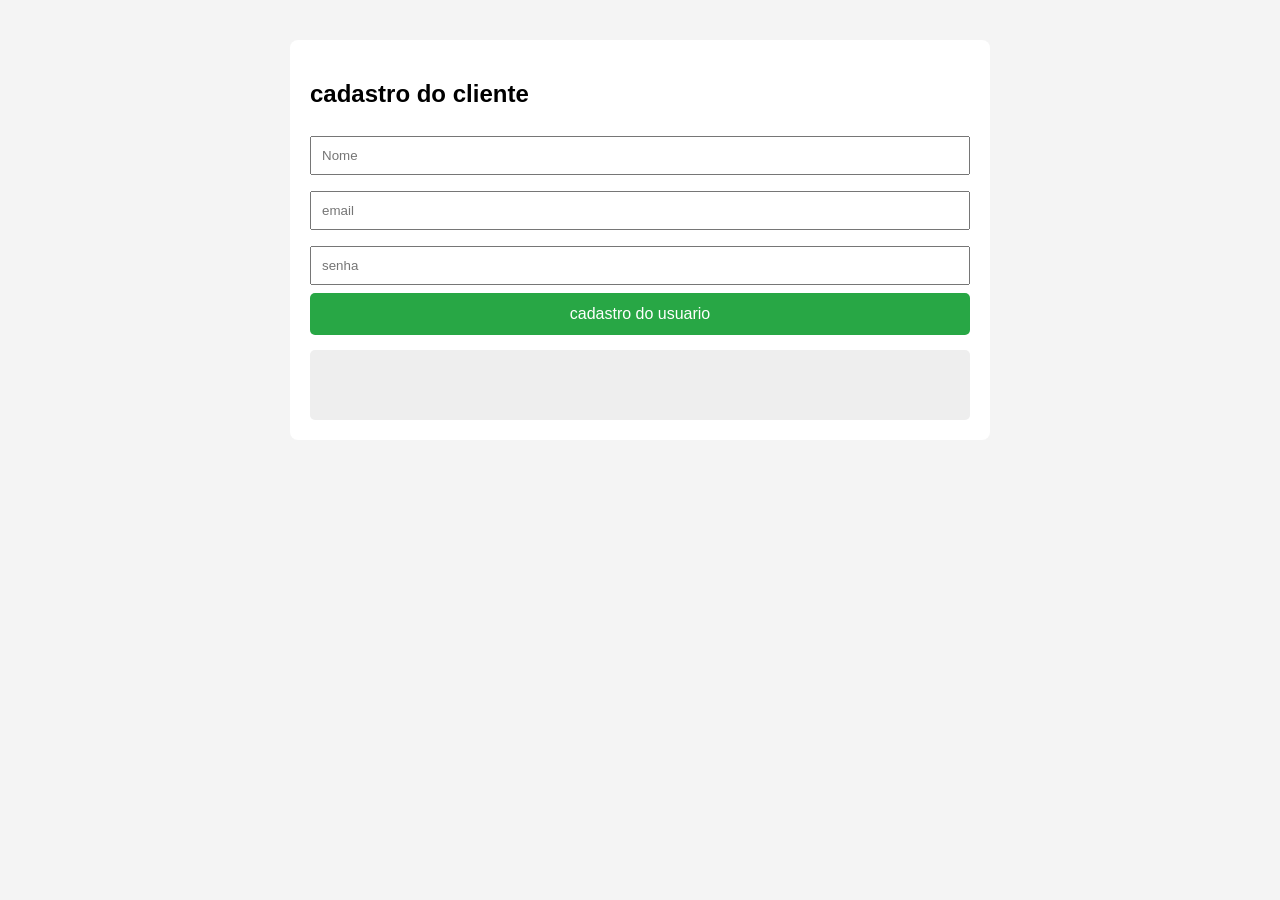
==== cadastraUsuario.html @ 63a34fd2 "new file:   cadastraUsuario.html 	new file:   script.js" ====
<html lang="en">
<head>
    <meta charset="UTF-8">
    <meta name="viewport" content="width=device-width, initial-scale=1.0">
    <title>Cadastrar Usuário</title>
    <link rel="stylesheet" href="index.css">
</head>



<body>
    


    <div class="tab-content active">
        <h2>cadastro do cliente</h2>
        <input type="text" id="user" placeholder="Nome">
        <input type="email" id="email" placeholder="email">
        <input type="password" id="senha" placeholder="senha" > 



        <button onclick="cadastrarUsuario()">cadastro do usuario</button>



        <div class="resultado" id="resultadoCadastraUsuario"> </div>
    </div>


    <script src="script.js"></script>
</body>

</html>
---- index.css ----
body{
    font-family: arial ,sans-serif;
    max-width: 700px;
    margin: 40px auto;
    background: #f4f4f4;
}
.tabs{
    display: flex;
    margin-bottom: 10px;
}
.tab-btn{
    flex:1;
    padding: 15px;
    cursor: pointer;
    border: none;
    background: #ddd;
    font-size: 16;
}
.tab-btn.active{
    background: #007bff;
    color: white;
}
.tab-content{
    display: none;
    background: white;
    padding: 20px;
    border-radius: 8px;
}
.tab-content.active{
    display: block;
}
input{
    width: 100%;
    padding: 10px;
    margin: 8px 0;
    box-sizing: border-box;
}
button{
    padding: 12px;
    background: #28a745;
    color: white;
    border: none;
    width: 100%;
    cursor: pointer;
    font-size: 16px;
    border-radius: 5px;
}
.resultado{
    margin-top: 15px;
    padding: 15px;
    background: #eee;
    border-radius: 5px;
    min-height: 40px;
}

.logout-link{
    display: inline-block;
    margin-top: 12px;
    margin-bottom: 24px;
    color:#555;
    text-decoration: none;
    font-size: 0.9rem;
    cursor: pointer;
    float: right;
    margin-right: 20px;

}
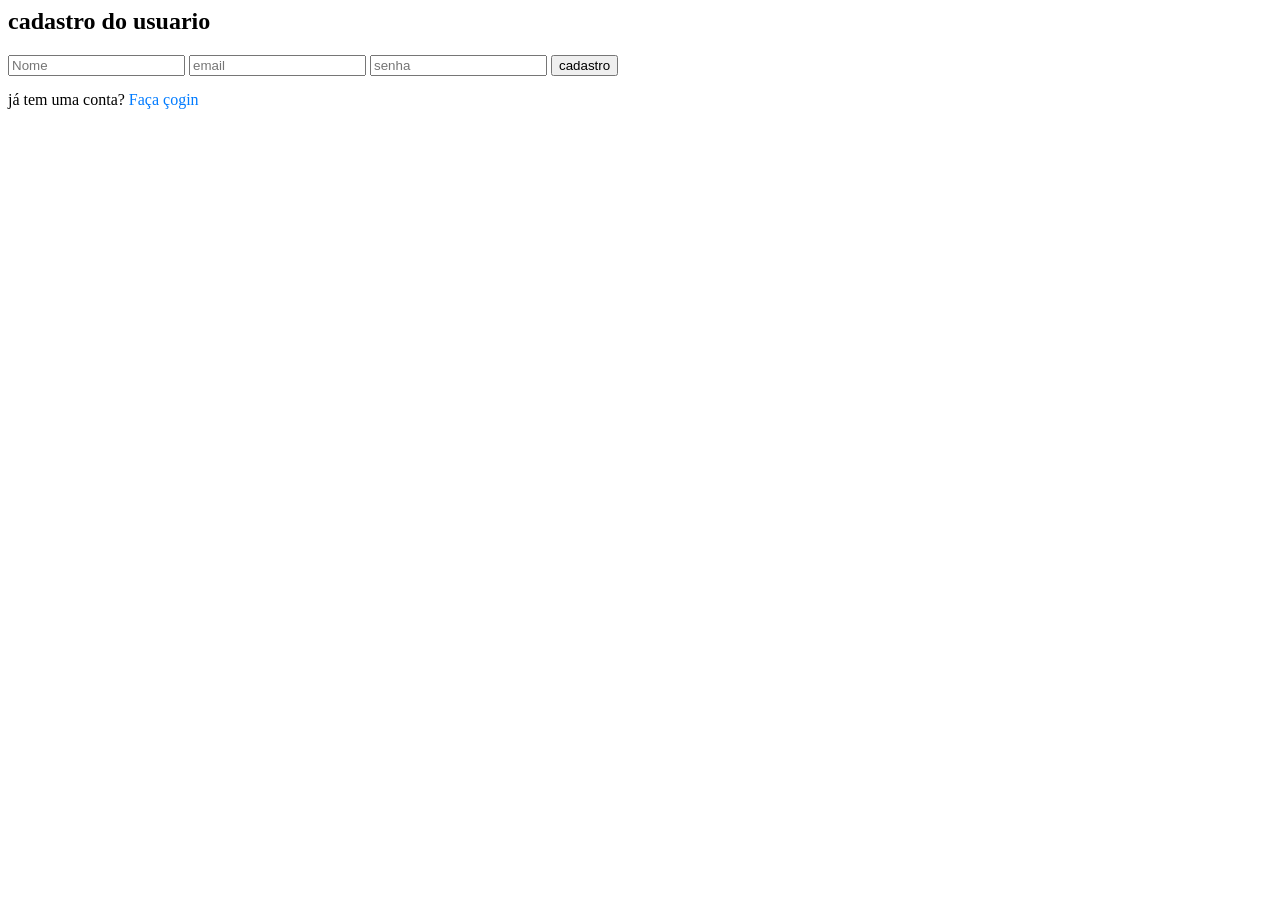
==== commit b01685be: "modified:   cadastraUsuario.html 	modified:   login.html 	modified:   script.js" ====
--- a/cadastraUsuario.html
+++ b/cadastraUsuario.html
@@ -3,7 +3,7 @@
     <meta charset="UTF-8">
     <meta name="viewport" content="width=device-width, initial-scale=1.0">
     <title>Cadastrar Usuário</title>
-    <link rel="stylesheet" href="index.css">
+    <link rel="stylesheet" href="style.css">
 </head>
 
 
@@ -13,22 +13,22 @@
 
 
     <div class="tab-content active">
-        <h2>cadastro do cliente</h2>
+        <h2>cadastro do usuario</h2>
         <input type="text" id="user" placeholder="Nome">
         <input type="email" id="email" placeholder="email">
         <input type="password" id="senha" placeholder="senha" > 
 
 
 
-        <button onclick="cadastrarUsuario()">cadastro do usuario</button>
+        <button onclick="cadastrarUsuario()">cadastro</button>
 
-
-
-        <div class="resultado" id="resultadoCadastraUsuario"> </div>
+        <div class="resultado" id="resultadoLogin"> </div>
+    <p style="margin-top: 15px; text-align: center; font-size: 14px;"></p>
+          já tem uma conta? <A herf="login.html" style="color:#007bff; text-decoration: none;">Faça çogin</A>
+    </p>
     </div>
-
 
     <script src="script.js"></script>
 </body>
 
-</html>+</html>
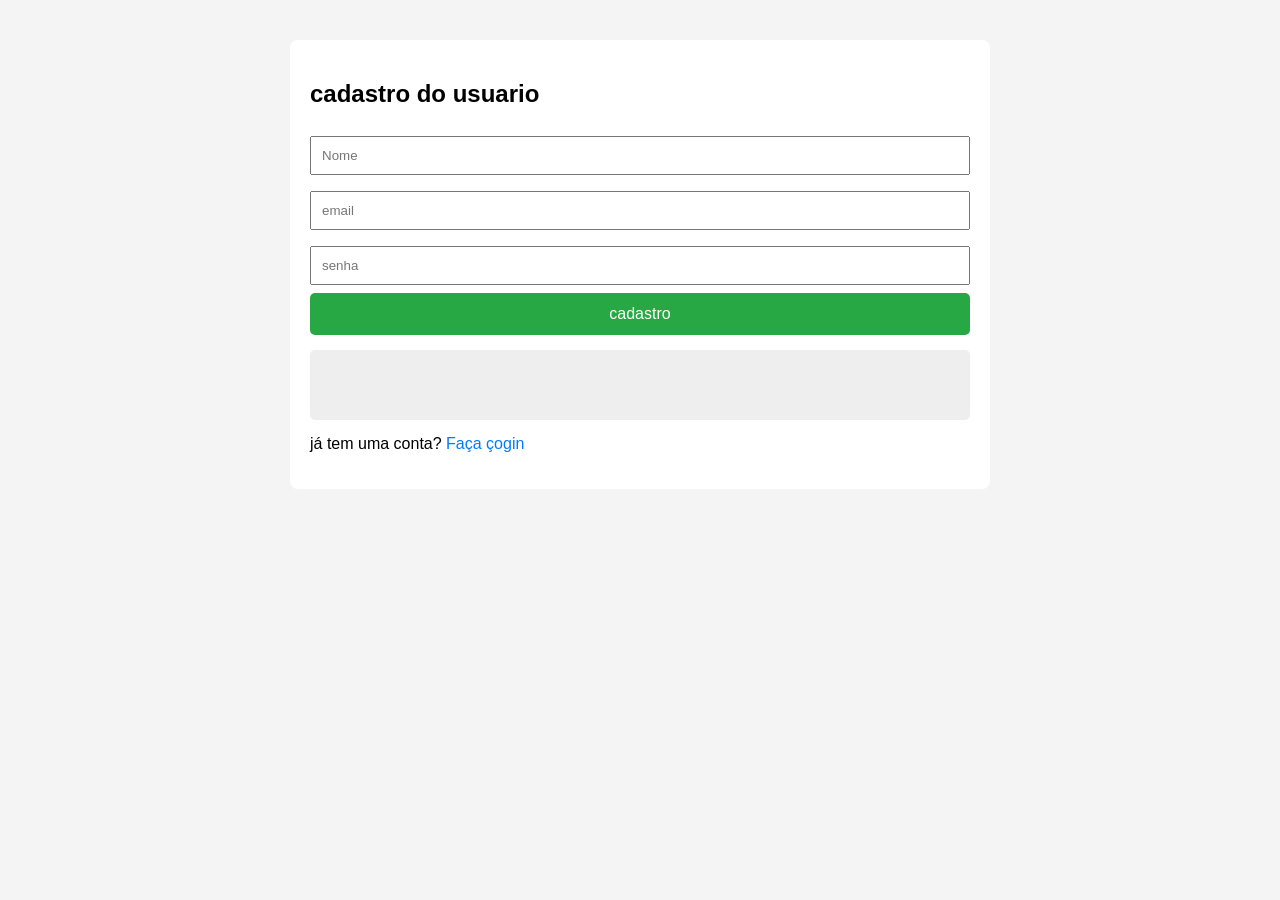
==== commit 1a4ea25d: "modified:   cadastraUsuario.html 	modified:   script.js" ====
--- a/cadastraUsuario.html
+++ b/cadastraUsuario.html
@@ -3,7 +3,7 @@
     <meta charset="UTF-8">
     <meta name="viewport" content="width=device-width, initial-scale=1.0">
     <title>Cadastrar Usuário</title>
-    <link rel="stylesheet" href="style.css">
+    <link rel="stylesheet" href="index.css">
 </head>
 
 
--- a/index.css
+++ b/index.css
@@ -0,0 +1,70 @@
+body{
+    font-family: arial ,sans-serif;
+    max-width: 700px;
+    margin: 40px auto;
+    background: #f4f4f4;
+}
+.tabs{
+    display: flex;
+    margin-bottom: 10px;
+}
+.tab-btn{
+    flex:1;
+    padding: 15px;
+    cursor: pointer;
+    border: none;
+    background: #ddd;
+    font-size: 16;
+}
+.tab-btn.active{
+    background: #007bff;
+    color: white;
+}
+.tab-content{
+    display: none;
+    background: white;
+    padding: 20px;
+    border-radius: 8px;
+}
+.tab-content.active{
+    display: block;
+}
+input{
+    width: 100%;
+    padding: 10px;
+    margin: 8px 0;
+    box-sizing: border-box;
+}
+button{
+    padding: 12px;
+    background: #28a745;
+    color: white;
+    border: none;
+    width: 100%;
+    cursor: pointer;
+    font-size: 16px;
+    border-radius: 5px;
+}
+.resultado{
+    margin-top: 15px;
+    padding: 15px;
+    background: #eee;
+    border-radius: 5px;
+    min-height: 40px;
+}
+
+.logout-link{
+    display: inline-block;
+    margin-top: 12px;
+    margin-bottom: 24px;
+    color:#555;
+    text-decoration: none;
+    font-size: 0.9rem;
+    cursor: pointer;
+    float: right;
+    margin-right: 20px;
+
+}
+
+
+
